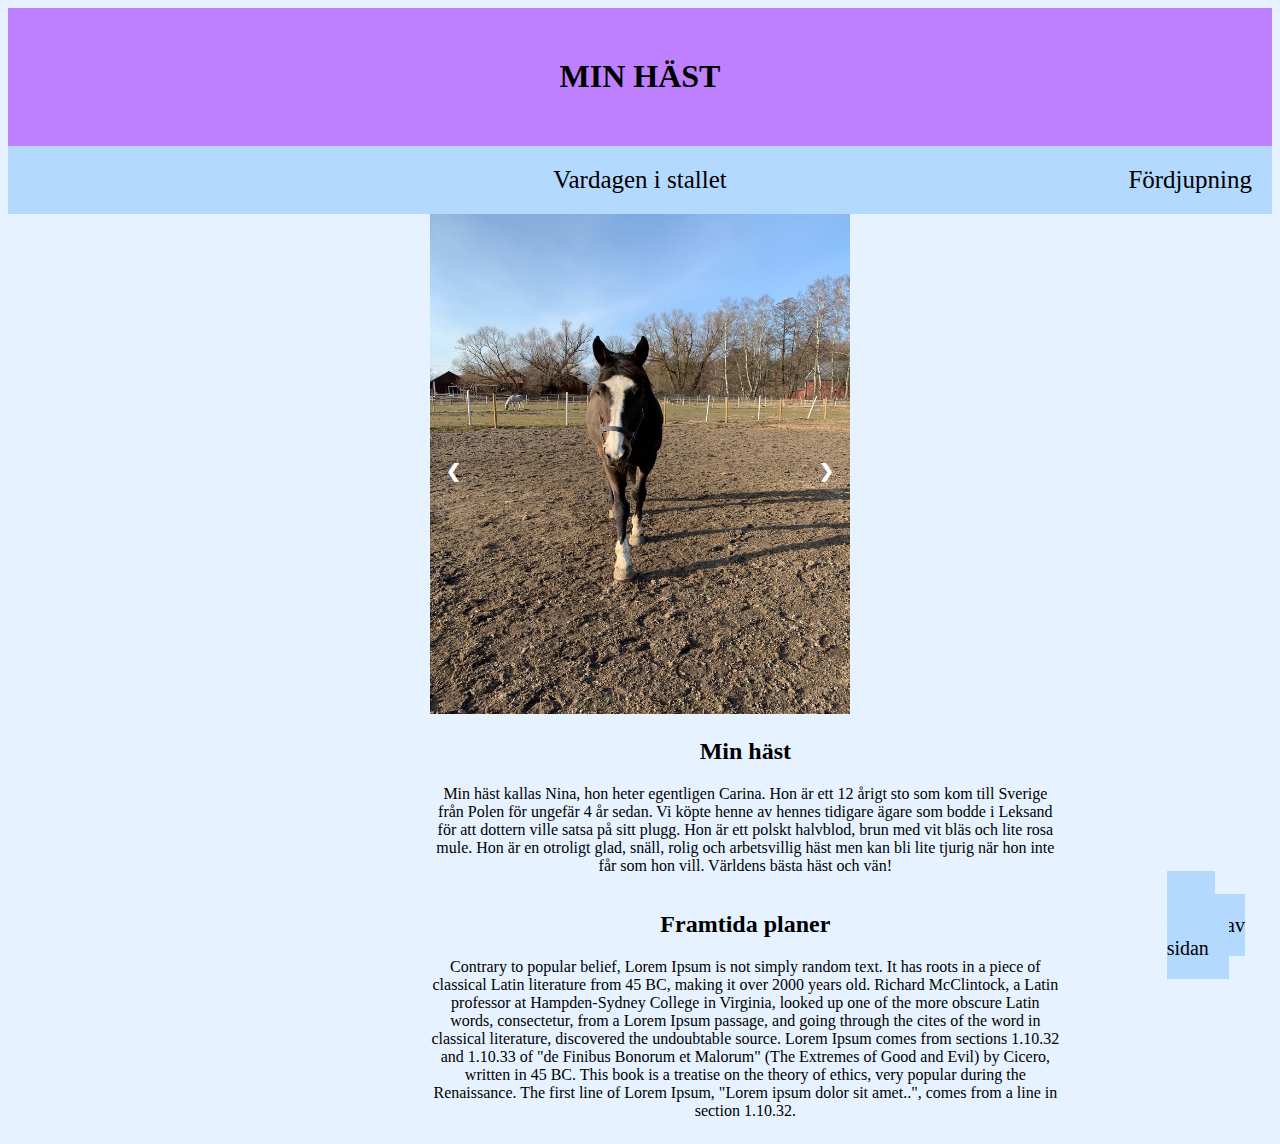
==== index.html @ 1eaebb7a "upd" ====
<!DOCTYPE html>
<html lang="en" dir="ltr">
  <head>
    <meta charset="utf-8">
    <title>Min häst</title>
    <link rel="stylesheet" type="text/css" href="css/style.css">
    <link rel="stylesheet" type="text/css" href="css/grid.css">
  </head>

<body id="toppen">
  <div class="container">

<!--Min rubrik-->
<header>
  <div class="heading1">
    <h1>MIN HÄST</h1>
  </div>
</header>

<!--Min meny-->
<nav>
    <div class="meny">
      <a href="file:///Users/cecilia.lindgren/Documents/GitHub/Ridsporten/ha%CC%88star.html">Vardagen i stallet</a>
    </div>
</nav>

<section>
<!--dropdown meny-->
  <div class="dropdown">
    <button class="dropbtn">Fördjupning</button>
    <div class="dropdown-content">
      <a href="https://www.ridsport.se/">Ridsport</a>
      <a href="https://www.hippson.se/">Hippson</a>
      <a href="https://www.tidningenridsport.se/">Tidningen Ridsport</a>
    </div>
  </div>
</section>

<!--info om nina mm-->
<div class="test">
  <h2>Min häst</h2>
    <p>Min häst kallas Nina, hon heter egentligen Carina. Hon är ett 12 årigt sto som kom till Sverige från Polen för ungefär 4 år sedan. Vi köpte henne av hennes tidigare ägare som bodde i Leksand för att dottern ville satsa på sitt plugg. Hon är ett polskt halvblod, brun med vit bläs och lite rosa mule. Hon är en otroligt glad, snäll, rolig och arbetsvillig häst men kan bli lite tjurig när hon inte får som hon vill. Världens bästa häst och vän!</p>
</div>

<div class="info">
  <h2>Framtida planer</h2>
    <p>Contrary to popular belief, Lorem Ipsum is not simply random text. It has roots in a piece of classical Latin literature from 45 BC, making it over 2000 years old. Richard McClintock, a Latin professor at Hampden-Sydney College in Virginia, looked up one of the more obscure Latin words, consectetur, from a Lorem Ipsum passage, and going through the cites of the word in classical literature, discovered the undoubtable source. Lorem Ipsum comes from sections 1.10.32 and 1.10.33 of "de Finibus Bonorum et Malorum" (The Extremes of Good and Evil) by Cicero, written in 45 BC. This book is a treatise on the theory of ethics, very popular during the Renaissance. The first line of Lorem Ipsum, "Lorem ipsum dolor sit amet..", comes from a line in section 1.10.32.</p>
</div>

<!--bildspel-->
<!-- Slideshow container -->
<div class="slideshow-container">

  <!-- Full-width images with number and caption text -->
  <div class="mySlides fade">
    <img class="bild" src="img/nina1.jpeg" alt="Nina" style="width:420px;height:500px">
  </div>

  <div class="mySlides fade">
    <img class="bild" src="img/nina2.jpeg" alt="Nina igen" style="width:420px;height:500px">
  </div>

  <div class="mySlides fade">
    <img class="bild" src="img/nina3.jpeg" alt="Nina en gång till" style="width:420px;height:500px">
  </div>

  <!-- Next and previous buttons -->
  <a class="prev" onclick="plusSlides(-1)">&#10094;</a>
  <a class="next" onclick="plusSlides(1)">&#10095;</a>
</div>
<br>


<!--Till toppen av sidan-->
<footer>
<div class="knapp">
  <a href="#toppen">Till toppen av sidan</a>
</div>
</footer>

<!-- Javascripten -->
<script src="js/script.js"></script>

  </div>
</body>
---- css/style.css ----
/*textdekorationer*/
.heading1{
  text-align: center;
  background-color: #bf80ff;
  padding: 29px;
}

.heading2{
  text-align: center;
  background-color: #ffb3da;
  padding: 29px;
}
/*text placering*/
nav{
  text-align:center;
}

section{
  text-align: right;
}

body{
  background-color: #e6f2ff;
}

.info{
  text-align: center;
}

.test{
text-align: center;
}

/*styling*/
.meny{
background-color: #b3d9ff;
padding: 20px;
}

.meny a{
text-decoration: none;
color: black;
background-color: #b3d9ff;
font-size: 25px;
font-family: times;
}

.meny a:hover {
  background-color: #99ccff;
  padding: 20px;
}

.knapp a{
  text-decoration: none;
  color: black;
  background-color: #b3d9ff;
  font-size: 20px;
  font-family: times;
  padding:20px;
}

.knapp a:hover {background-color: #99ccff;}

.knapp{
  margin-bottom: inherit;
}
.vardag{
  text-align: center;
}

.stallet{
  text-align: center;
}

.rutiner{
  text-align: center;
}

/*
* {box-sizing:border-box}

/*dropdown menyn*/

/* Dropdown Button */
.dropbtn {
  background-color: #b3d9ff;
  color: black;
  padding: 20px;
  font-size: 16px;
  border: none;
  font-family: times;
  font-size: 25px;
}

/* The container <div> - needed to position the dropdown content */
.dropdown {
  position: relative;
  display: inline-block;
}

/* Dropdown Content (Hidden by Default) */
.dropdown-content {
  display: none;
  position: absolute;
  background-color: #f1f1f1;
  min-width: 160px;
  box-shadow: 0px 8px 16px 0px rgba(0,0,0,0.2);
  z-index: 1;
}

/* Links inside the dropdown */
.dropdown-content a {
  color: black;
  padding: 12px 16px;
  text-decoration: none;
  display: block;
}

/* Change color of dropdown links on hover */
.dropdown-content a:hover {background-color: #99ccff;}

/* Show the dropdown menu on hover */
.dropdown:hover .dropdown-content {display: block;}

/* Change the background color of the dropdown button when the dropdown content is shown */
.dropdown:hover .dropbtn {background-color: #99ccff;}

/*bildspelet*/

/*
* {box-sizing:border-box}
/* Slideshow container */
.slideshow-container {
  max-width: 1000px;
  position: relative;
  margin: auto;
}


/* Hide the images by default*/
.mySlides {
  display: none;
}

/* Next & previous buttons */
.prev, .next {
  cursor: pointer;
  position: absolute;
  top: 50%;
  width: auto;
  margin-top: -22px;
  padding: 16px;
  color: white;
  font-weight: bold;
  font-size: 18px;
  transition: 0.6s ease;
  border-radius: 0 3px 3px 0;
  user-select: none;
}

/* Position the "next button" to the right */
.next {
  right: 0;
  border-radius: 3px 0 0 3px;
}

/* On hover, add a black background color with a little bit see-through */
.prev:hover, .next:hover {
  background-color: rgba(0,0,0,0.8);
}

/* Caption text */
.text {
  color: #f2f2f2;
  font-size: 15px;
  padding: 8px 12px;
  position: absolute;
  bottom: 8px;
  width: 100%;
  text-align: center;
}

/* Number text (1/3 etc) */
.numbertext {
  color: #f2f2f2;
  font-size: 12px;
  padding: 8px 12px;
  position: absolute;
  top: 0;
}

/* The dots/bullets/indicators */
.dot {
  cursor: pointer;
  height: 15px;
  width: 15px;
  margin: 0 2px;
  background-color: #bbb;
  border-radius: 50%;
  display: inline-block;
  transition: background-color 0.6s ease;
}

.active, .dot:hover {
  background-color: #717171;
}

/* Fading animation */
.fade {
  -webkit-animation-name: fade;
  -webkit-animation-duration: 1.5s;
  animation-name: fade;
  animation-duration: 1.5s;
}

@-webkit-keyframes fade {
  from {opacity: .4}
  to {opacity: 1}
}

@keyframes fade {
  from {opacity: .4}
  to {opacity: 1}
}
---- css/grid.css ----
/*placeringen av allt på sidorna*/

.container{
display: grid;
grid-template-columns: repeat(auto-fit, minmax(100px, 1fr));
grid-auto-rows: minmax(25px,auto);
}

header{
  grid-column: 1/-1;
  grid-row: 1/1;
}

nav{
  grid-column: 1/-1;
  grid-row: 2/2;
}

section{
  grid-column: 1/-1;
  grid-row: 2/2;
}

footer{
  grid-column: 12/-1;
  grid-row: 5/5;
}

.info{
  grid-column: 5/11;
  grid-row: 5/5;
}

.test{
  grid-column: 5/11;
  grid-row: 4/4;
}

.slideshow-container{
  grid-column: 5/9;
  grid-row: 3/4;
}

.fint{
  grid-column: 1/2;
  grid-row: 3/3;
}

.viggan{
  grid-column: 12/-1;
  grid-row: 3/3;
}

.nina{
  grid-column: 6/10;
  grid-row: 4/4;
}

.vardag{
  grid-column: 6/10;
  grid-row: 3/4;
}

.rutiner{
  grid-column: 1/4;
  grid-row: 4/4;
}

.stallet{
  grid-column: 11/-1;
  grid-row: 4/4;
}
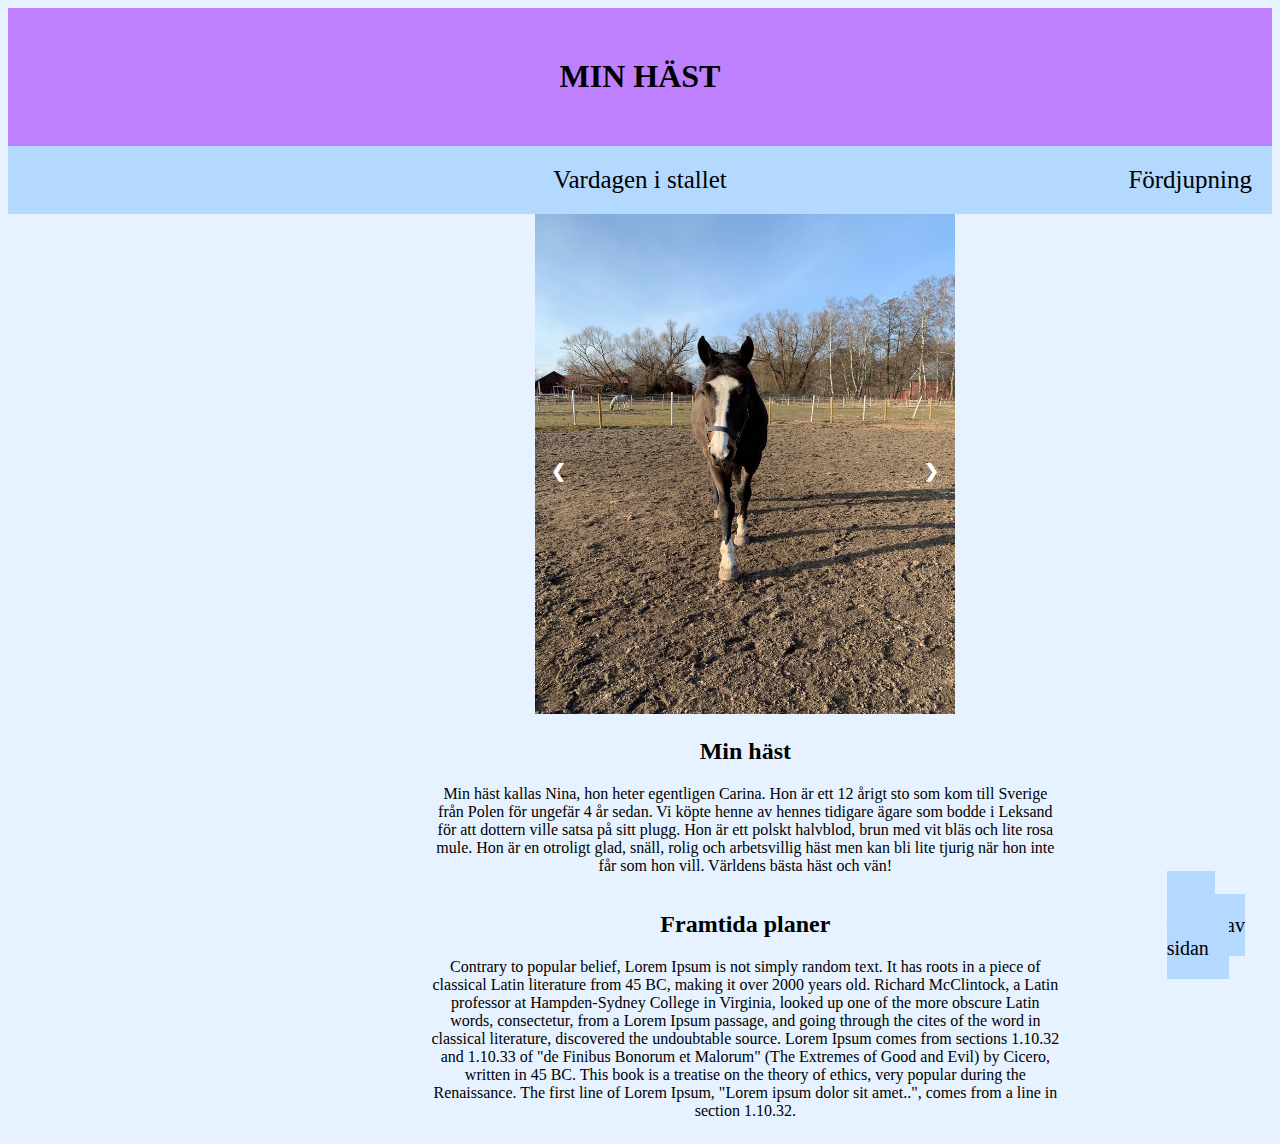
==== commit 5a2faaed: "upd" ====
--- a/index.html
+++ b/index.html
@@ -2,7 +2,7 @@
 <html lang="en" dir="ltr">
   <head>
     <meta charset="utf-8">
-    <title>Min häst</title>
+    <title>Ridsporten</title>
     <link rel="stylesheet" type="text/css" href="css/style.css">
     <link rel="stylesheet" type="text/css" href="css/grid.css">
   </head>
@@ -61,7 +61,7 @@
   </div>
 
   <div class="mySlides fade">
-    <img class="bild" src="img/nina3.jpeg" alt="Nina en gång till" style="width:420px;height:500px">
+    <img class="bild" src="img/nina3.jpeg" alt="Hästar" style="width:420px;height:500px">
   </div>
 
   <!-- Next and previous buttons -->
--- a/css/style.css
+++ b/css/style.css
@@ -75,9 +75,6 @@
 .rutiner{
   text-align: center;
 }
-
-/*
-* {box-sizing:border-box}
 
 /*dropdown menyn*/
 
--- a/css/grid.css
+++ b/css/grid.css
@@ -37,7 +37,7 @@
 }
 
 .slideshow-container{
-  grid-column: 5/9;
+  grid-column: 6/10;
   grid-row: 3/4;
 }
 
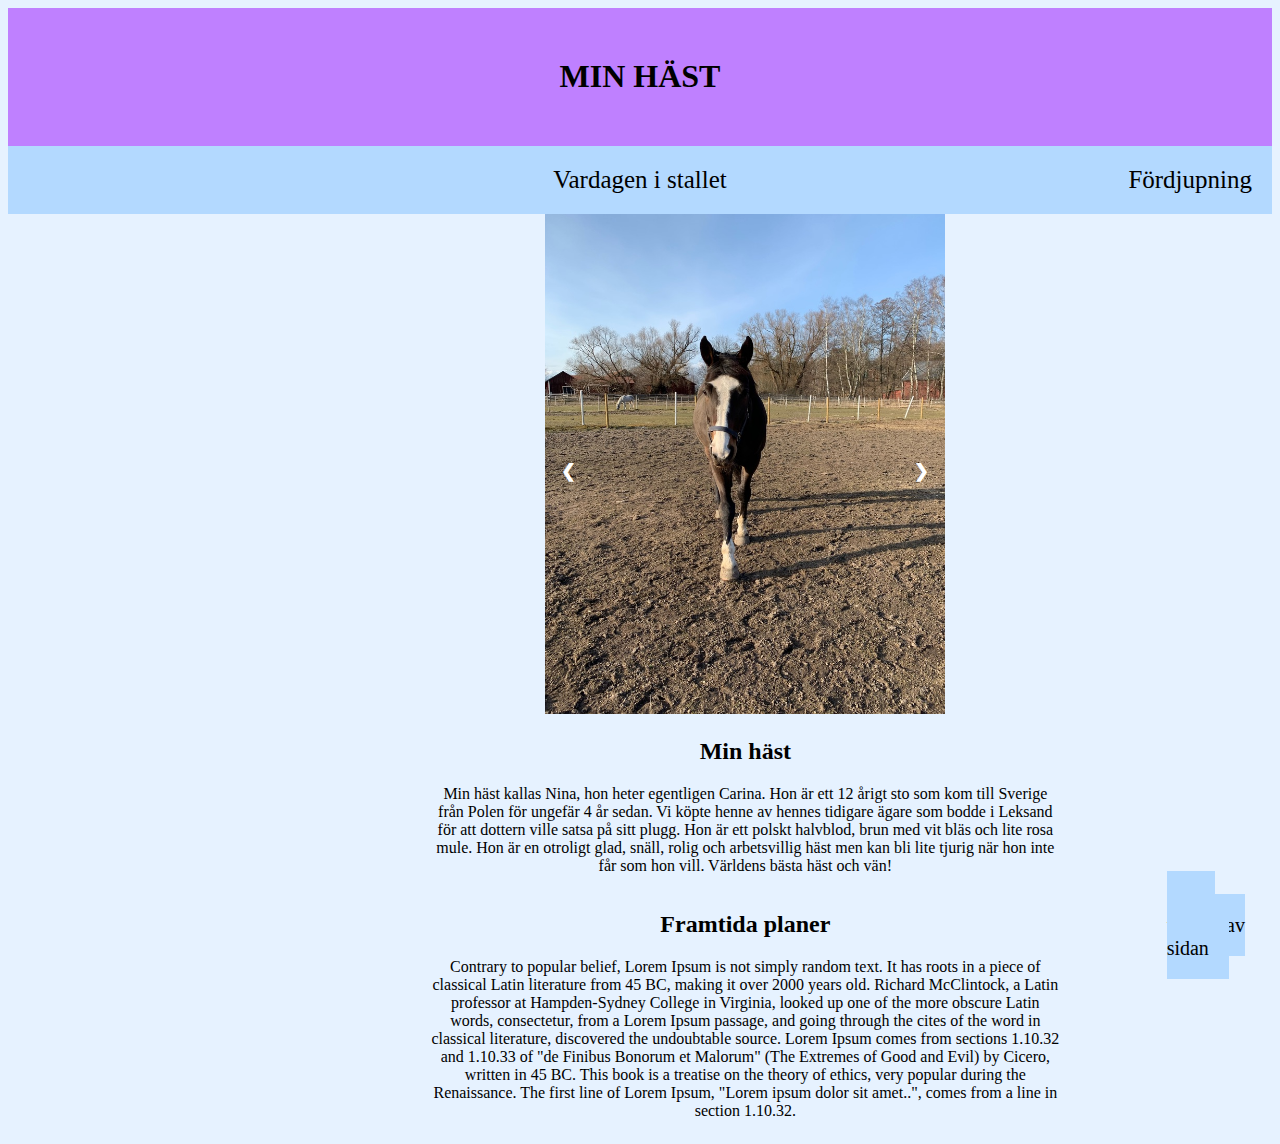
==== commit 70ca366b: "Update index.html" ====
--- a/index.html
+++ b/index.html
@@ -2,6 +2,7 @@
 <html lang="en" dir="ltr">
   <head>
     <meta charset="utf-8">
+    <meta name="viewport" content="width=device-width, initial-scale=1.0">
     <title>Ridsporten</title>
     <link rel="stylesheet" type="text/css" href="css/style.css">
     <link rel="stylesheet" type="text/css" href="css/grid.css">
@@ -53,15 +54,15 @@
 
   <!-- Full-width images with number and caption text -->
   <div class="mySlides fade">
-    <img class="bild" src="img/nina1.jpeg" alt="Nina" style="width:420px;height:500px">
+    <img class="bild" src="img/nina1.jpeg" alt="Nina" style="width:400px;height:500px">
   </div>
 
   <div class="mySlides fade">
-    <img class="bild" src="img/nina2.jpeg" alt="Nina igen" style="width:420px;height:500px">
+    <img class="bild" src="img/nina2.jpeg" alt="Nina igen" style="width:400px;height:500px">
   </div>
 
   <div class="mySlides fade">
-    <img class="bild" src="img/nina3.jpeg" alt="Hästar" style="width:420px;height:500px">
+    <img class="bild" src="img/nina3.jpeg" alt="Hästar" style="width:400px;height:500px">
   </div>
 
   <!-- Next and previous buttons -->
--- a/css/grid.css
+++ b/css/grid.css
@@ -2,7 +2,7 @@
 
 .container{
 display: grid;
-grid-template-columns: repeat(auto-fit, minmax(100px, 1fr));
+grid-template-columns: repeat(12, 1fr);
 grid-auto-rows: minmax(25px,auto);
 }
 
@@ -70,3 +70,8 @@
   grid-column: 11/-1;
   grid-row: 4/4;
 }
+
+@media only screen and (max-width: 450px)
+{
+
+}
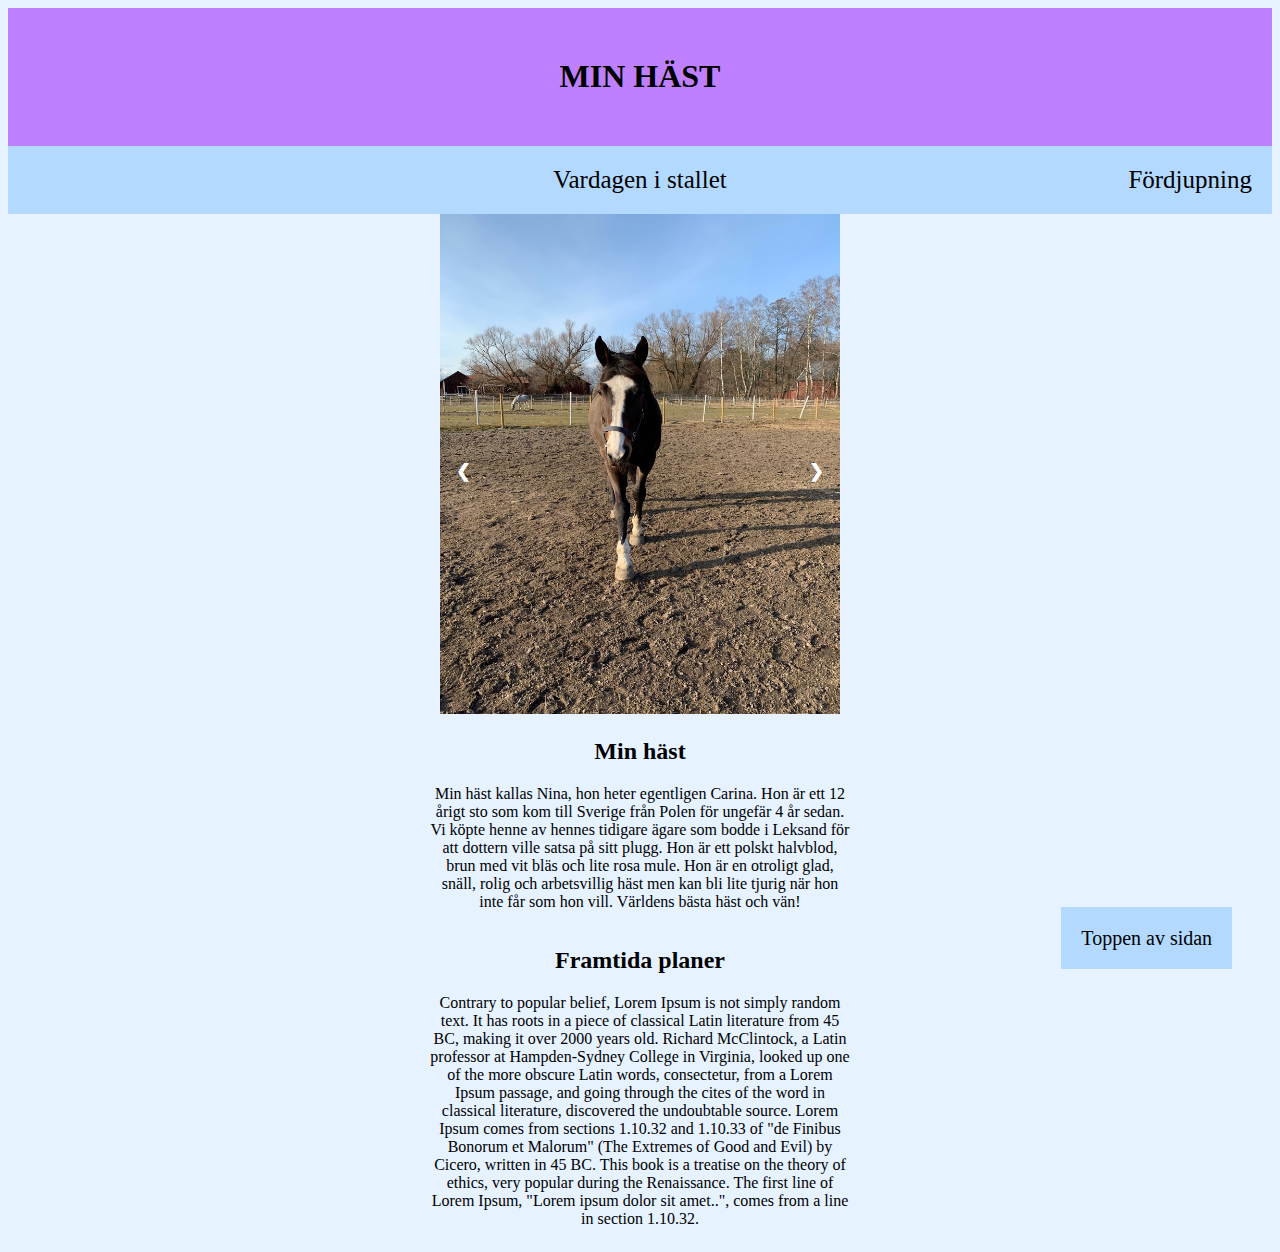
==== commit 6aeccf1e: "upd" ====
--- a/index.html
+++ b/index.html
@@ -75,7 +75,7 @@
 <!--Till toppen av sidan-->
 <footer>
 <div class="knapp">
-  <a href="#toppen">Till toppen av sidan</a>
+  <a href="#toppen">Toppen av sidan</a>
 </div>
 </footer>
 
--- a/css/grid.css
+++ b/css/grid.css
@@ -8,67 +8,67 @@
 
 header{
   grid-column: 1/-1;
-  grid-row: 1/1;
+  grid-row: 1/2;
 }
 
 nav{
   grid-column: 1/-1;
-  grid-row: 2/2;
+  grid-row: 2/3;
 }
 
 section{
   grid-column: 1/-1;
-  grid-row: 2/2;
+  grid-row: 2/3;
 }
 
 footer{
-  grid-column: 12/-1;
-  grid-row: 5/5;
+  grid-column: 11/-1;
+  grid-row: 5/6;
+}
+
+.test{
+  grid-column: 5/9;
+  grid-row: 4/5;
 }
 
 .info{
-  grid-column: 5/11;
-  grid-row: 5/5;
-}
-
-.test{
-  grid-column: 5/11;
-  grid-row: 4/4;
+  grid-column: 5/9;
+  grid-row: 5/6;
 }
 
 .slideshow-container{
-  grid-column: 6/10;
+  grid-column: 5/9;
   grid-row: 3/4;
 }
 
 .fint{
   grid-column: 1/2;
-  grid-row: 3/3;
+  grid-row: 3/4;
 }
 
 .viggan{
   grid-column: 12/-1;
-  grid-row: 3/3;
+  grid-row: 3/4;
 }
 
 .nina{
-  grid-column: 6/10;
-  grid-row: 4/4;
+  grid-column: 4/10;
+  grid-row: 4/5;
 }
 
 .vardag{
-  grid-column: 6/10;
+  grid-column: 4/10;
   grid-row: 3/4;
 }
 
 .rutiner{
-  grid-column: 1/4;
-  grid-row: 4/4;
+  grid-column: 1/3;
+  grid-row: 4/5;
 }
 
 .stallet{
   grid-column: 11/-1;
-  grid-row: 4/4;
+  grid-row: 4/5;
 }
 
 @media only screen and (max-width: 450px)
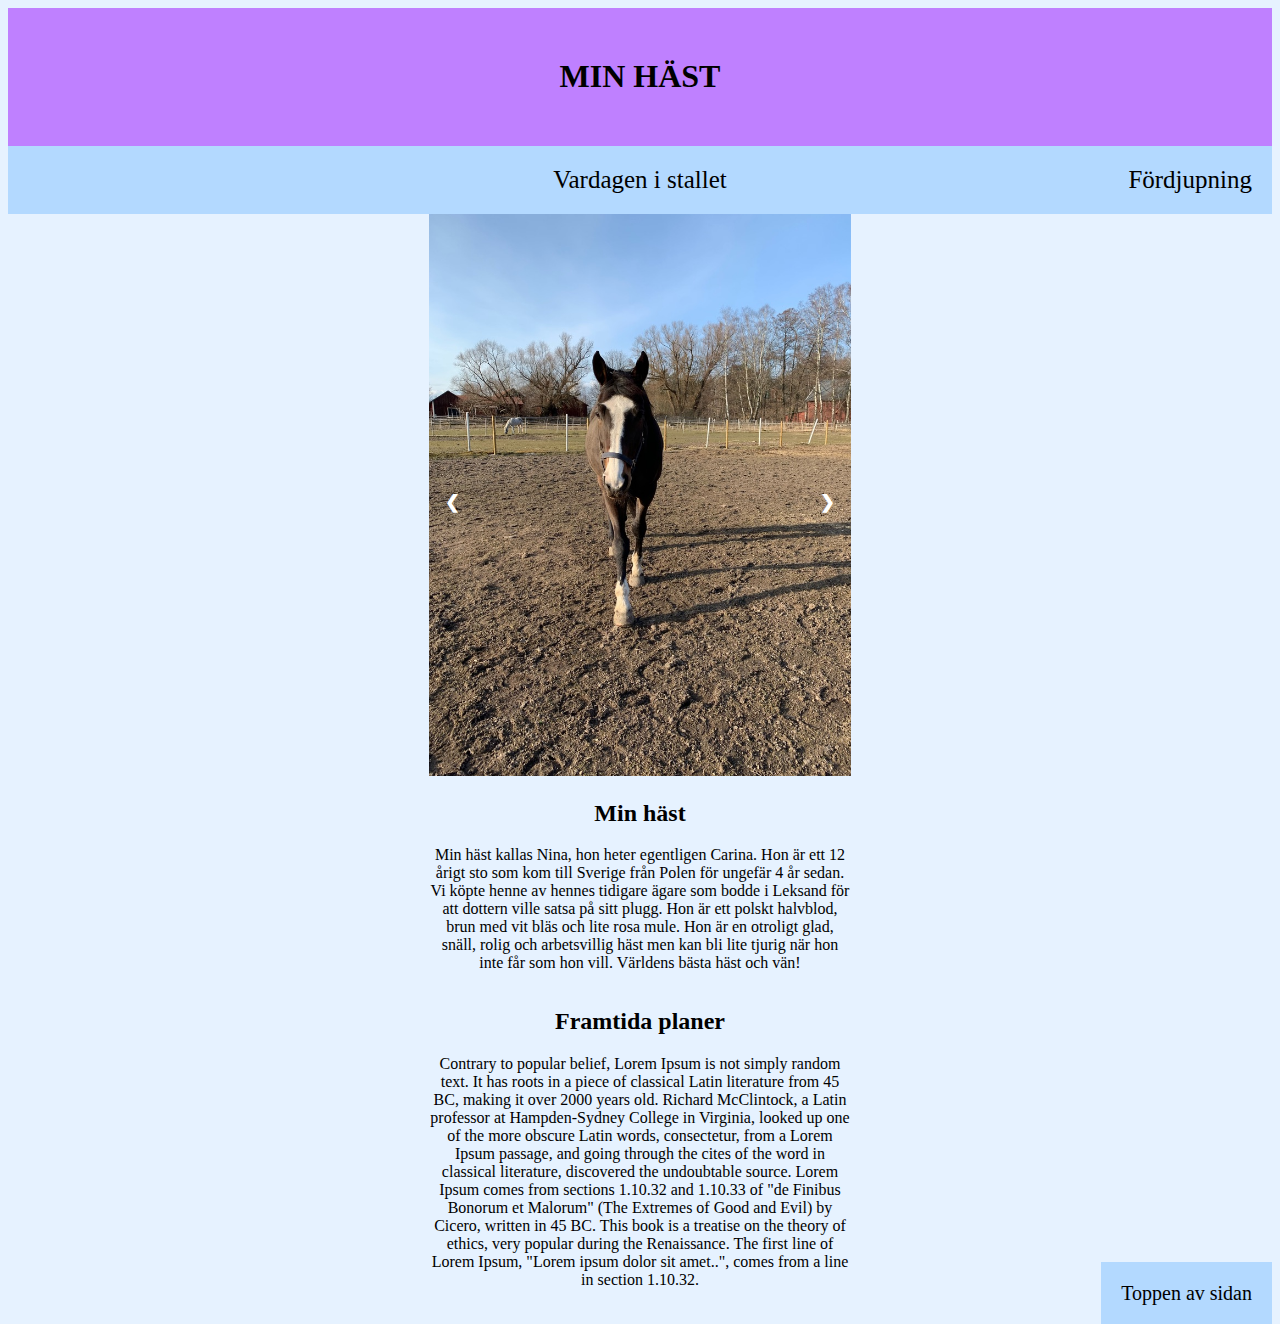
==== commit 55686993: "upd" ====
--- a/index.html
+++ b/index.html
@@ -54,15 +54,15 @@
 
   <!-- Full-width images with number and caption text -->
   <div class="mySlides fade">
-    <img class="bild" src="img/nina1.jpeg" alt="Nina" style="width:400px;height:500px">
+    <img class="bild" src="img/nina1.jpeg" alt="Nina">
   </div>
 
   <div class="mySlides fade">
-    <img class="bild" src="img/nina2.jpeg" alt="Nina igen" style="width:400px;height:500px">
+    <img class="bild" src="img/nina2.jpeg" alt="Nina igen">
   </div>
 
   <div class="mySlides fade">
-    <img class="bild" src="img/nina3.jpeg" alt="Hästar" style="width:400px;height:500px">
+    <img class="bild" src="img/nina3.jpeg" alt="Hästar">
   </div>
 
   <!-- Next and previous buttons -->
--- a/css/style.css
+++ b/css/style.css
@@ -62,7 +62,7 @@
 .knapp a:hover {background-color: #99ccff;}
 
 .knapp{
-  margin-bottom: inherit;
+text-align: right;
 }
 .vardag{
   text-align: center;
@@ -76,6 +76,21 @@
   text-align: center;
 }
 
+.bild{
+  width: 100%;
+}
+
+.nina{
+  width: 350px;
+}
+
+.viggan{
+  width: 300px;
+}
+
+.fint{
+  width: 300px;
+}
 /*dropdown menyn*/
 
 /* Dropdown Button */
--- a/css/grid.css
+++ b/css/grid.css
@@ -24,6 +24,9 @@
 footer{
   grid-column: 11/-1;
   grid-row: 5/6;
+  align-self: end;
+
+
 }
 
 .test{
